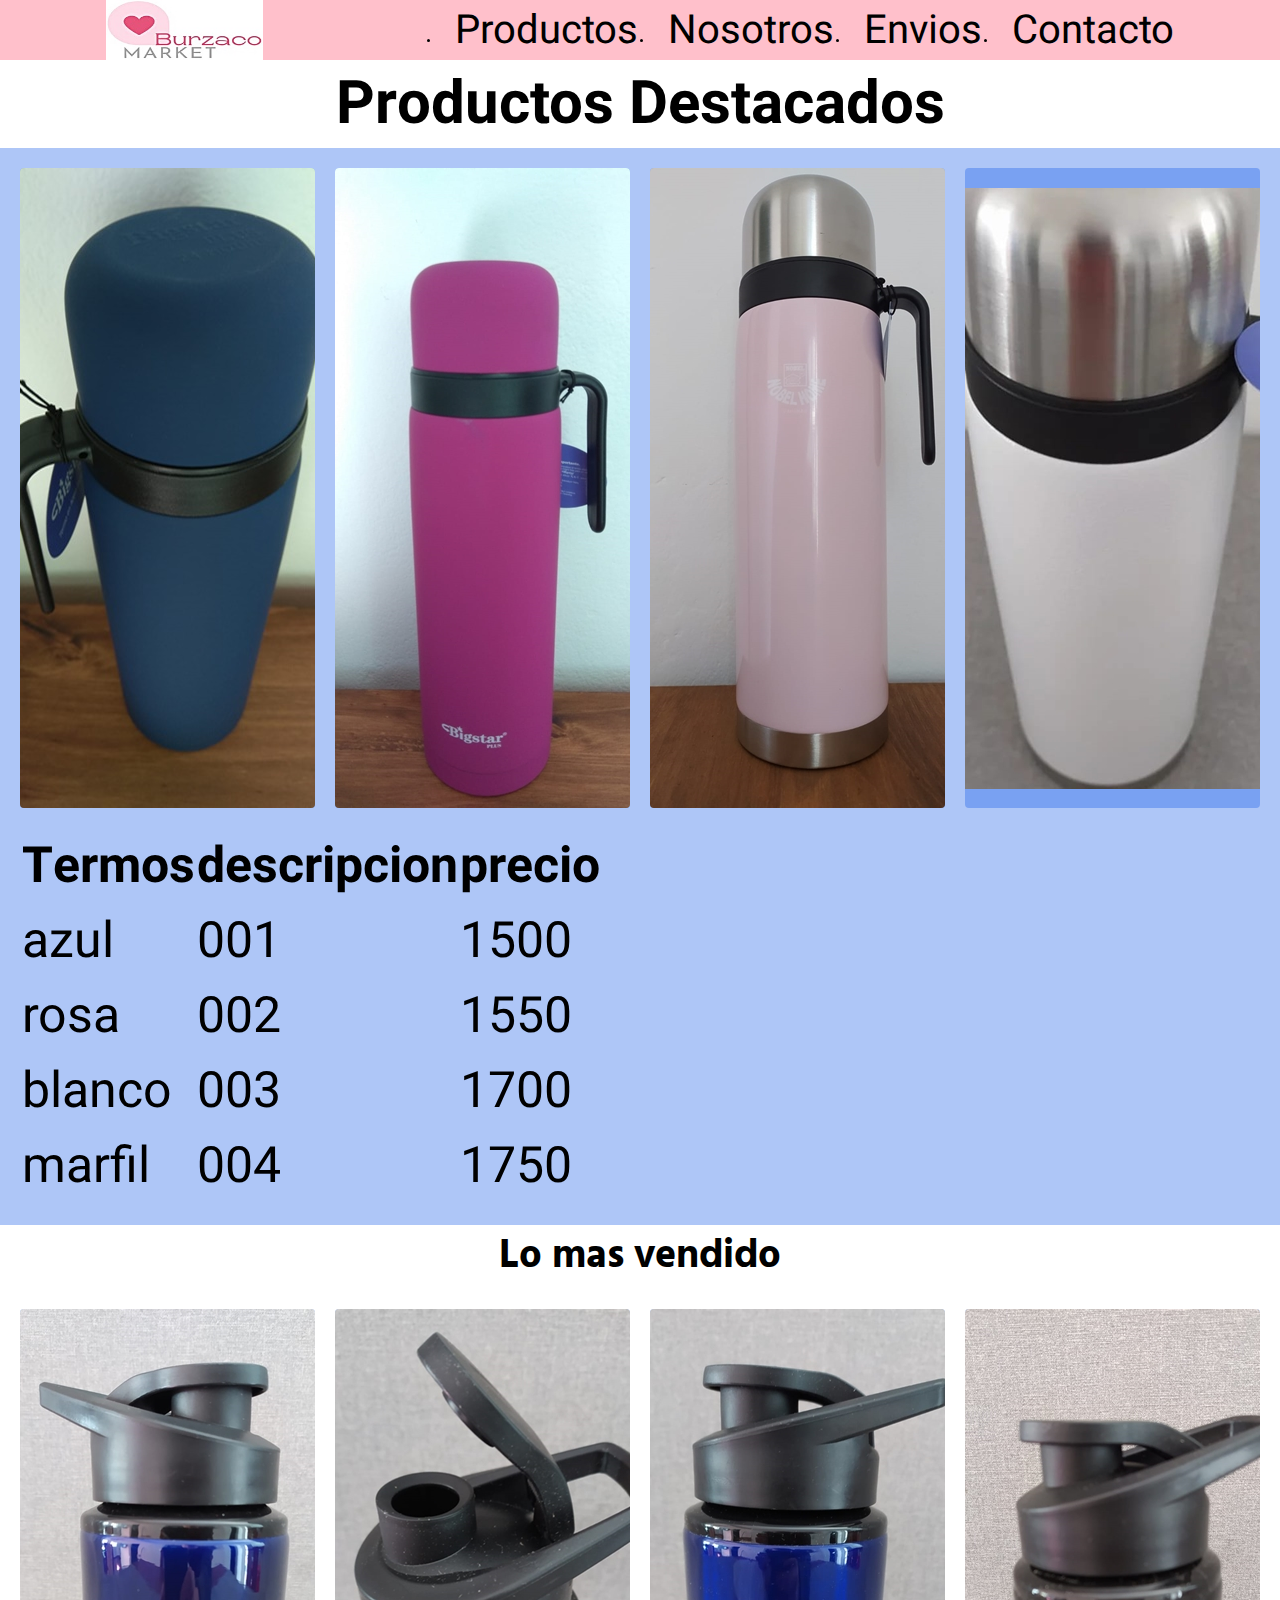
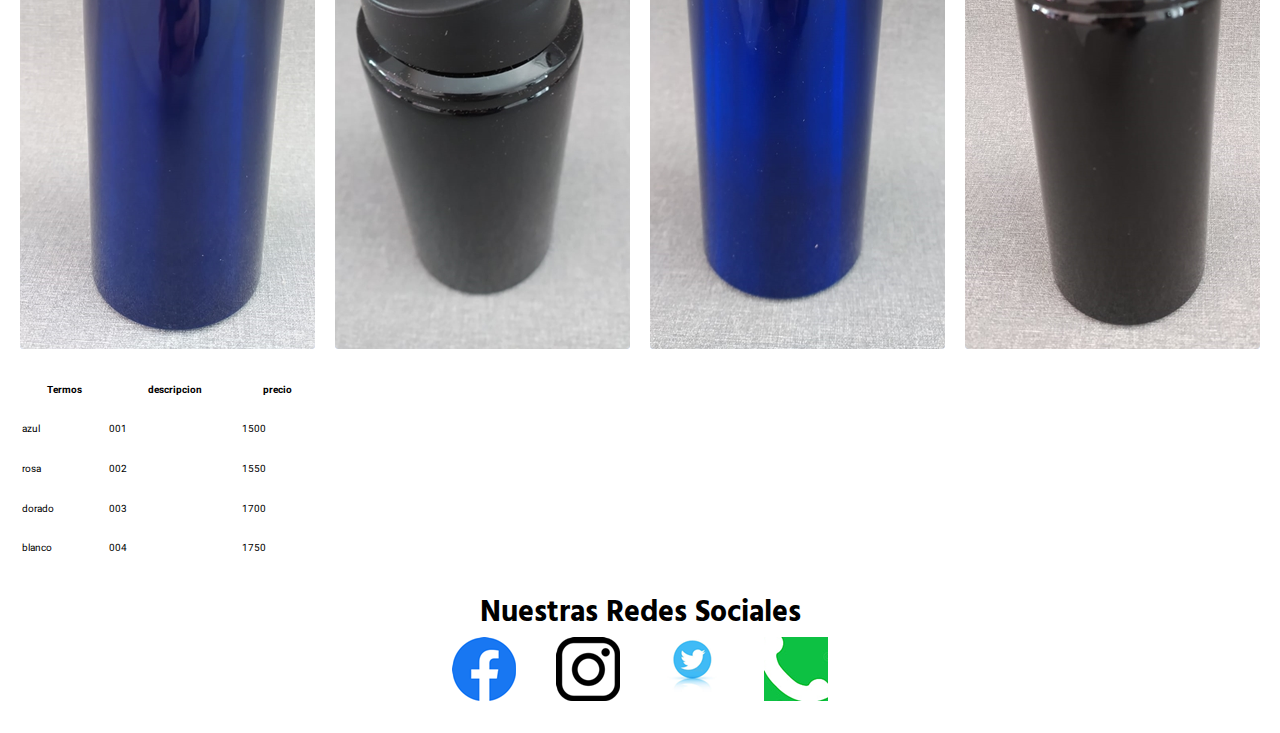
==== index.html @ 4707c3b4 "subida de proyecto 1" ====
<!DOCTYPE html>
<html lang="en">

<head>
    <meta charset="UTF-8">
    <meta http-equiv="X-UA-Compatible" content="IE=edge">
    <meta name="viewport" content="width=device-width, initial-scale=1.0">
    <title>Burzaco Market</title>
    <link rel="shortcut icon" href="img/favicon.png">
    <link rel="stylesheet" href="css/style.css">
</head>

<body>
    <header class="gird-container">

        <a href="index.html" class="logo">
            <img src="img/logo BM.jpeg" alt="Logo burzaco Market"></a>

        <nav>
            <ul>
                <li><a href="views/productos.html" target="_blank">Productos</a> </li>
                <li><a href="views/nosotros.html" target="_blank">Nosotros</a></li>
                <li><a href="views/envios.html" target="_blank">Envios</a> </li>
                <li><a href="views/contacto.html" target="_blank">Contacto</a> </li>
            </ul>
        </nav>
    </header>

    <h1>Productos Destacados</h1>

    <main>
        <section>
            <div class="grid-container">
                <div class="grid-item">
                    <a href=" "></a>
                    <img src="img/imagenes termos/termo azul engomado1.jpeg " alt=" ">
                </div>
                <table>
                    <tr>
                        <th>Termos</th>
                        <th>descripcion</th>
                        <th>precio</th>
                    </tr>
                    <tr>
                        <td>azul</td>
                        <td>001</td>
                        <td>1500</td>
                    </tr>
                    <div class="grid-item">
                        <a href=" "></a>
                        <img src="img/imagenes termos/termo rosa engomado1.jpeg " alt=" ">
                    </div>
                    <tr>
                        <td>rosa </td>
                        <td>002 </td>
                        <td>1550</td>
                    </tr>
                    <div class="grid-item">
                        <a href=" "></a>
                        <img src="img/imagenes termos/termo rosa mate1.jpeg " alt=" ">
                    </div>
                    <tr>
                        <td>blanco</td>
                        <td>003</td>
                        <td>1700</td>
                    </tr>
                    <div class="grid-item">
                        <a href=" "></a>
                        <img src="img/imagenes termos/termo blanco mate1.jpeg " alt=" ">
                    </div>
                    <tr>
                        <td>marfil</td>
                        <td>004 </td>
                        <td>1750</td>
                    </tr>
                </table>
            </div>
        </section>

        <h2>Lo mas vendido</h2>

        <section class="grid-container">




            <div class="grid-item">
                <a href=" "></a>
                <img src="img/nuevos ingresos/WhatsApp Image 2022-06-04 at 2.44.37 PM.jpeg " alt=" ">
            </div>
            <table>
                <tr>
                    <th>Termos</th>
                    <th>descripcion</th>
                    <th>precio</th>
                </tr>
                <tr>
                    <td>azul</td>
                    <td>001</td>
                    <td>1500</td>
                </tr>
                <div class="grid-item">
                    <a href=" "></a>
                    <img src="img/nuevos ingresos/WhatsApp Image 2022-06-04 at 2.44.38 PM (1).jpeg " alt=" ">
                </div>
                <tr>
                    <td>rosa </td>
                    <td>002 </td>
                    <td>1550</td>
                </tr>
                <div class="grid-item">
                    <a href=" "></a>
                    <img src="img/nuevos ingresos/WhatsApp Image 2022-06-04 at 2.44.38 PM.jpeg " alt=" ">
                </div>
                <tr>
                    <td>dorado</td>
                    <td>003</td>
                    <td>1700</td>
                </tr>
                <div class="grid-item">
                    <a href=" "></a>
                    <img src="img/nuevos ingresos/WhatsApp Image 2022-06-04 at 2.44.39 PM.jpeg " alt=" ">
                </div>
                <tr>
                    <td>blanco</td>
                    <td>004 </td>
                    <td>1750</td>
                </tr>
            </table>

        </section>
    </main>
    </div>
    <footer class="footer">
        <h3>Nuestras Redes Sociales</h3>
        <a href="https://www.faebook.com/burzaco-market-103549792372742/ " target="_blank ">
            <img src="img/iconos redes sociales/logo FB.png " alt="facebook "></a>

        <a href="https://www.instagram.com/burzaco_market?igshid=ymmymta2m2y=" target=" _blank ">
            <img src="img/iconos redes sociales/logo insta.png " alt="instagram "></a>

        <a href="https://www.twitter.com " target="_blank ">
            <img src="img/iconos redes sociales/logo twitter.png " alt=" "></a>

        <a href="https://mail.google.com/burzacomarket@gmail.com " target="_blank ">
            <img src="img/iconos redes sociales/logo wts.png " alt="email "></a>
    </footer>
</body>

</html>
---- css/style.css ----
@import url('https://fonts.googleapis.com/css2?family=Heebo:wght@300&family=Hind:wght@300&family=Teko&display=swap');
@import url('https://fonts.googleapis.com/css2?family=Heebo:wght@300&family=Hind:wght@300&family=Teko&display=swap');
@import url('https://fonts.googleapis.com/css2?family=Heebo:wght@500&family=Hind:wght@300&family=Teko&display=swap');

/* reset */

.conteiner {
    display: flex;
}

* {
    font-family: 'Heebo', sans-serif;
    padding: 0;
    margin: 0;
}

html {
    font-size: 62.5%
}

p {
    font-family: 'Heebo', sans-serif;
    font-size: 2rem;
    line-height: 2.5rem;
    color: black;
    font-weight: 400;
}

h1 {
    font-family: 'Heebo', sans-serif;
    font-size: 6rem;
    color: black;
    text-align: center;
}

h2 {
    width: 100%;
    font-family: 'Hind', sans-serif;
    font-size: 4rem;
    color: black;
    text-align: center;
}

h3 {
    font-family: 'Hind', sans-serif;
    font-size: 3rem;
    color: black;
}

.footer {
    text-align: center;
    padding: 0px 15px;
    font-size: 4rem;
}

.text-end {
    text-align: end;
}


/* nav arreglada */

body {
    margin: 0;
}

header {
    display: flex;
    height: 60px;
    justify-content: space-around;
    align-items: center;
    padding: 10px;
    background-color: pink;
}

header nav ul {
    display: flex;
    text-decoration: none;
}

header nav ul li a:hover {
    color: rgb(216, 132, 209);
}

a {
    color: black;
    text-decoration: none;
    font-size: 4rem;
    padding: 15px;
}

.logo {
    display: flex;
    align-items: center;
}

.logo img {
    display: flex;
    height: 60px;
}


/* RESPONSIVE */

@media (max-width: 700px) {
    header {
        flex-direction: column;
    }
    nav {
        padding: 10px 0px;
    }
}


/* GRID */

* {
    box-sizing: border-box;
    margin: 0;
}

div {
    background-color: #185de759;
    font-family: sans-serif;
    font-size: 5rem;
}

.grid-container {
    display: grid;
    grid-template-columns: repeat(auto-fill, minmax(250px, 1fr));
    grid-auto-rows: minmax(200px, auto);
    gap: 20px;
    padding: 20px;
    grid-auto-flow: dense;
}

.grid-item {
    display: flex;
    align-items: center;
    justify-content: center;
    overflow: hidden;
    background-color: ;
    border-radius: 4px;
    transition: transform 0.3s ease-in-out;
    background-size: cover;
    background-position: center;
    background-repeat: no-repeat;
}

.grid-item:hover {
    filter: opacity(0.9);
    transform: scale(1.04);
}

@media (min-width: 600px) {
    .wide {
        grid-column: span 2;
    }
    .tall {
        grid-row: span 2;
    }
}
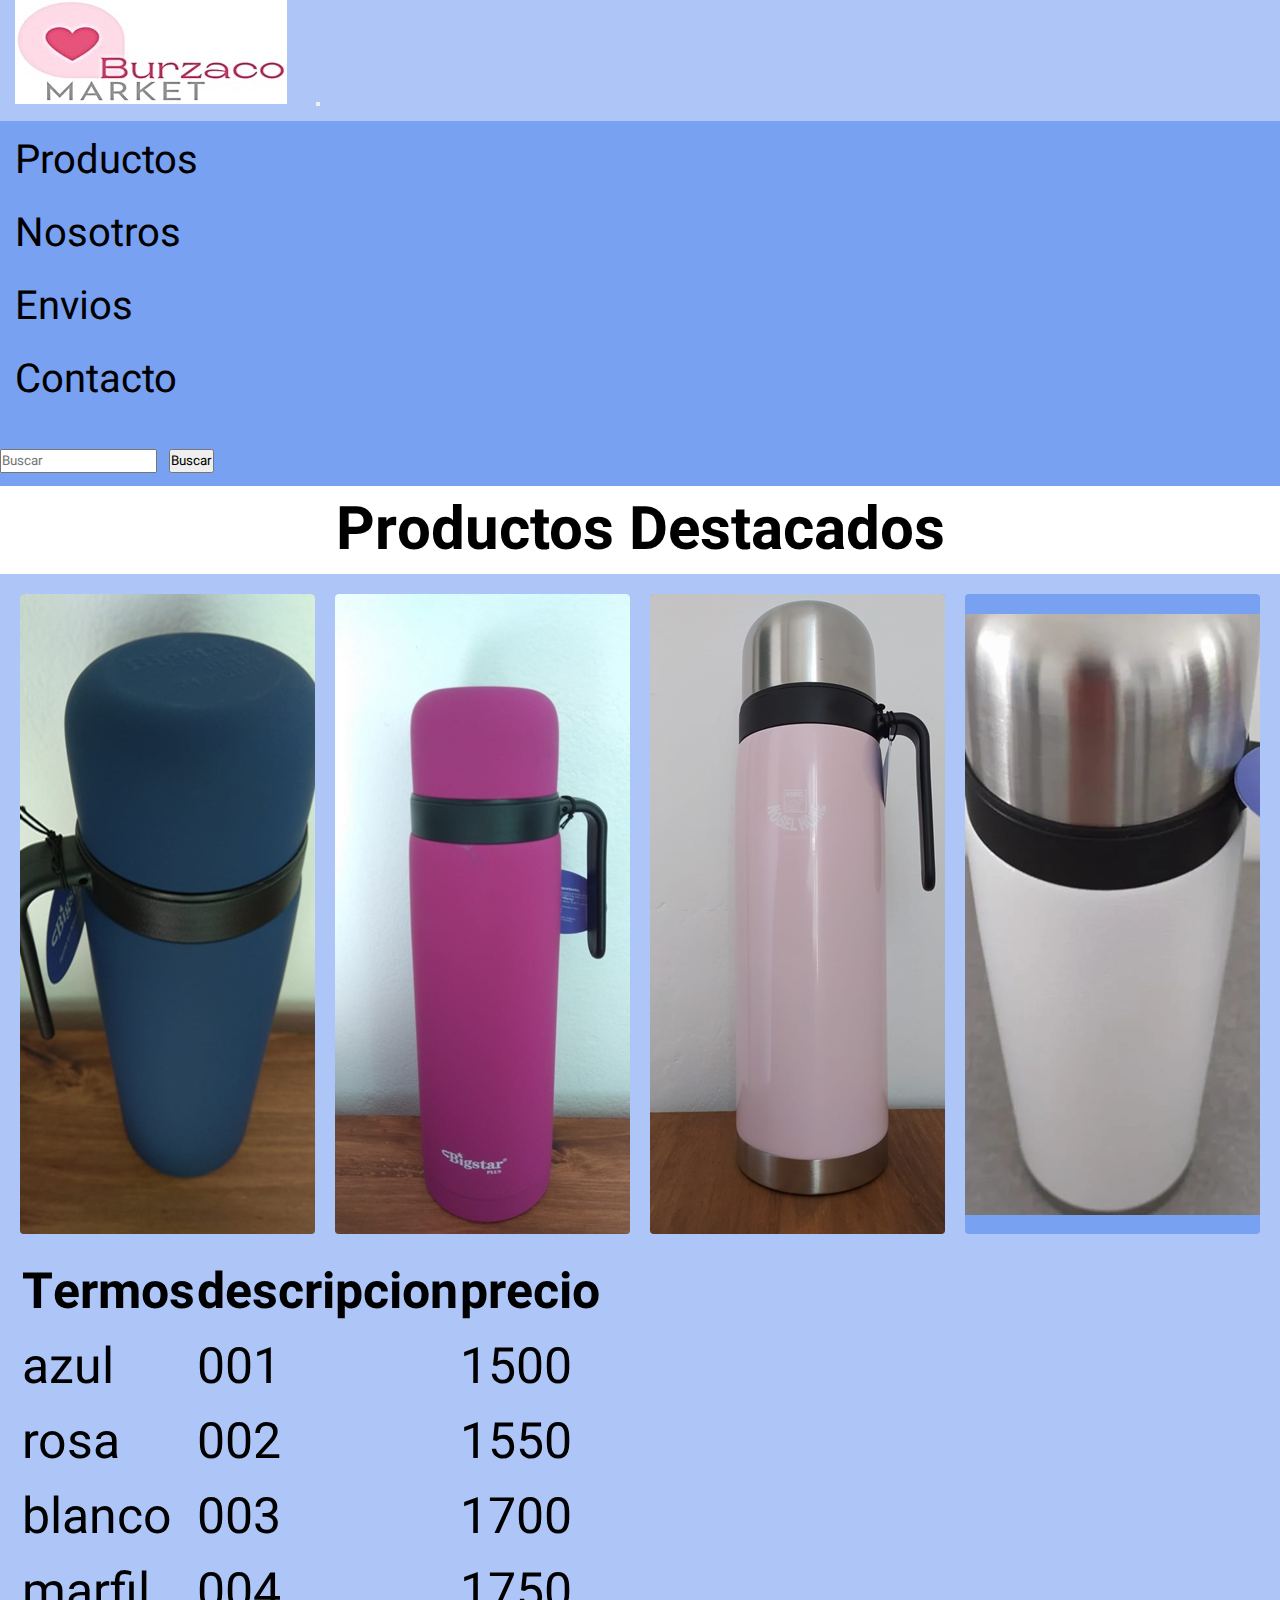
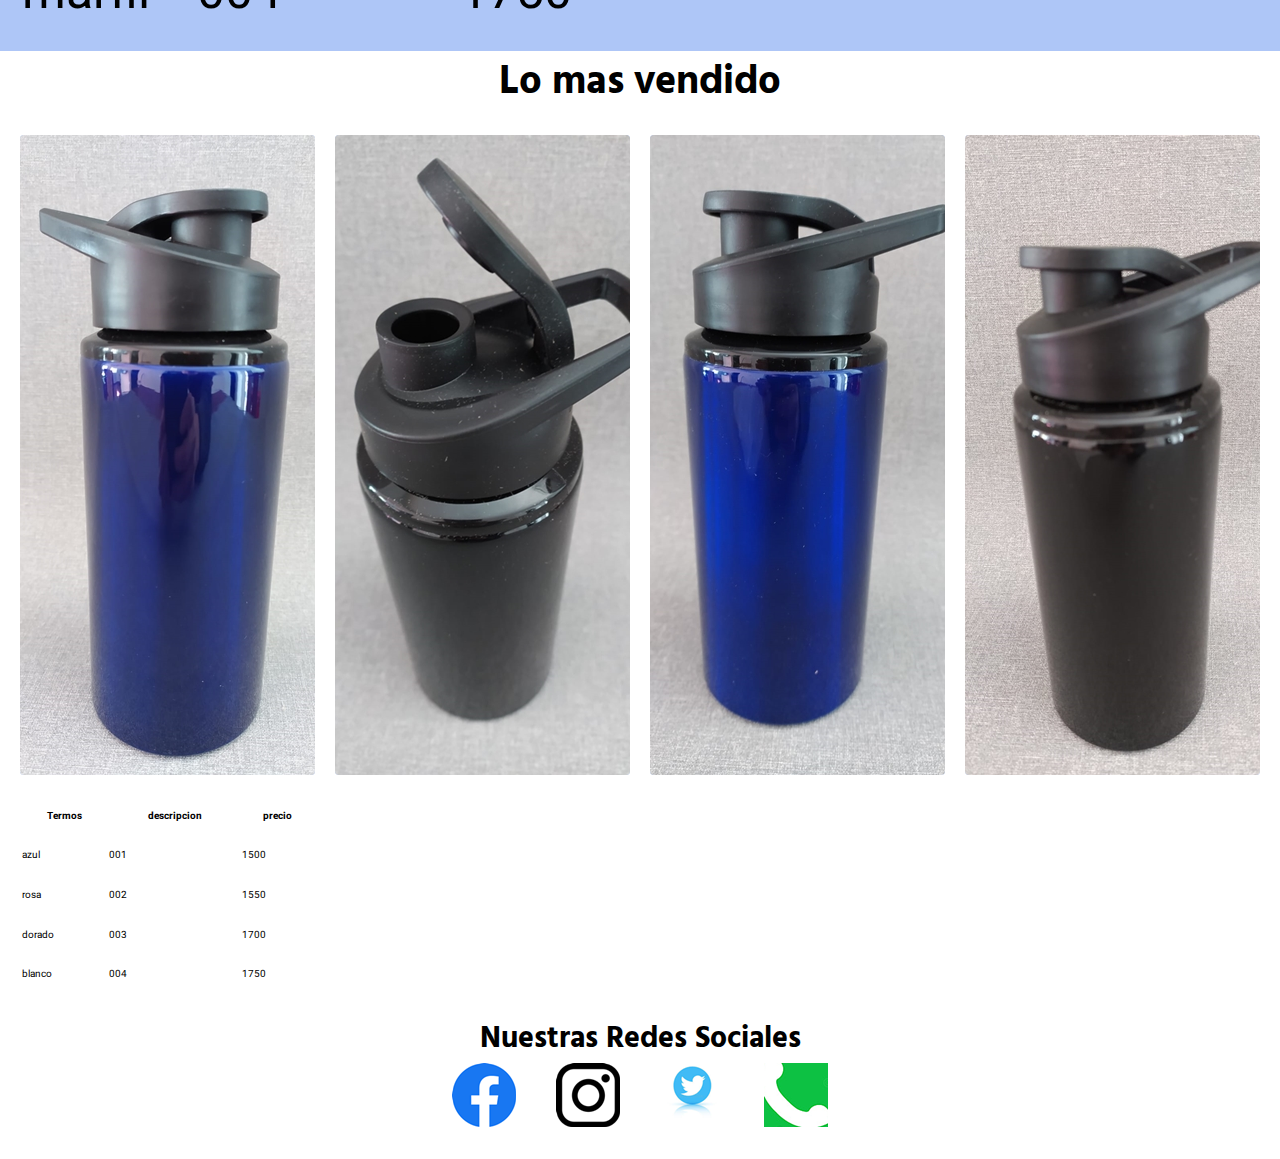
==== commit db522aa1: "navbar bootstrap" ====
--- a/index.html
+++ b/index.html
@@ -7,25 +7,43 @@
     <meta name="viewport" content="width=device-width, initial-scale=1.0">
     <title>Burzaco Market</title>
     <link rel="shortcut icon" href="img/favicon.png">
-    <link rel="stylesheet" href="css/style.css">
+    <link href="https://cdn.jsdelivr.net/npm/bootstrap@5.1.3/dist/css/bootstrap.min.css" rel="stylesheet" integrity="sha384-1BmE4kWBq78iYhFldvKuhfTAU6auU8tT94WrHftjDbrCEXSU1oBoqyl2QvZ6jIW3" crossorigin="anonymous">
+   <link rel="stylesheet" href="css/style.css">
 </head>
+<!-- aqui tengo que empezar a agregar la nav  de bootstrap -->
+<body>
+        <nav class="navbar navbar-expand-lg navbar-light bg-light">
+  <div class="container-fluid">
+    <a class="navbar-brand" href="index.html">
+        <img src="img/logo BM.jpeg"></a>
 
-<body>
-    <header class="gird-container">
-
-        <a href="index.html" class="logo">
-            <img src="img/logo BM.jpeg" alt="Logo burzaco Market"></a>
-
-        <nav>
-            <ul>
-                <li><a href="views/productos.html" target="_blank">Productos</a> </li>
-                <li><a href="views/nosotros.html" target="_blank">Nosotros</a></li>
-                <li><a href="views/envios.html" target="_blank">Envios</a> </li>
-                <li><a href="views/contacto.html" target="_blank">Contacto</a> </li>
-            </ul>
-        </nav>
-    </header>
-
+    <button class="navbar-toggler" type="button" data-bs-toggle="collapse" data-bs-target="#navbarTogglerDemo02" aria-controls="navbarTogglerDemo02" aria-expanded="false" aria-label="Toggle navigation">
+      <span class="navbar-toggler-icon"></span>
+    </button>
+    <div class="collapse navbar-collapse" id="navbarTogglerDemo02">
+      <ul class="navbar-nav me-auto mb-2 mb-lg-0">
+        <li class="nav-item">
+          <a class="nav-link active" aria-current="page" href="views/Productos.html">Productos</a>
+        </li>
+        <li class="nav-item">
+          <a class="nav-link" href="views/nosotros.html">Nosotros</a>
+        </li>
+        <li class="nav-item">
+          <a class="nav-link" href="views/envios.html">Envios</a>
+        </li>
+        <li class="nav-item">
+          <a class="nav-link" href="views/contacto.html">Contacto</a>
+        </li>
+      </ul>
+      <form class="d-flex" role="search">
+        <input class="form-control me-2" type="search" placeholder="Buscar" aria-label="Buscar">
+        <button class="btn btn-outline-success" type="submit">Buscar</button>
+      </form>
+    </div>
+  </div>
+</nav>
+  
+<!-- aqui termina la navbar de bootstrap -->
     <h1>Productos Destacados</h1>
 
     <main>
